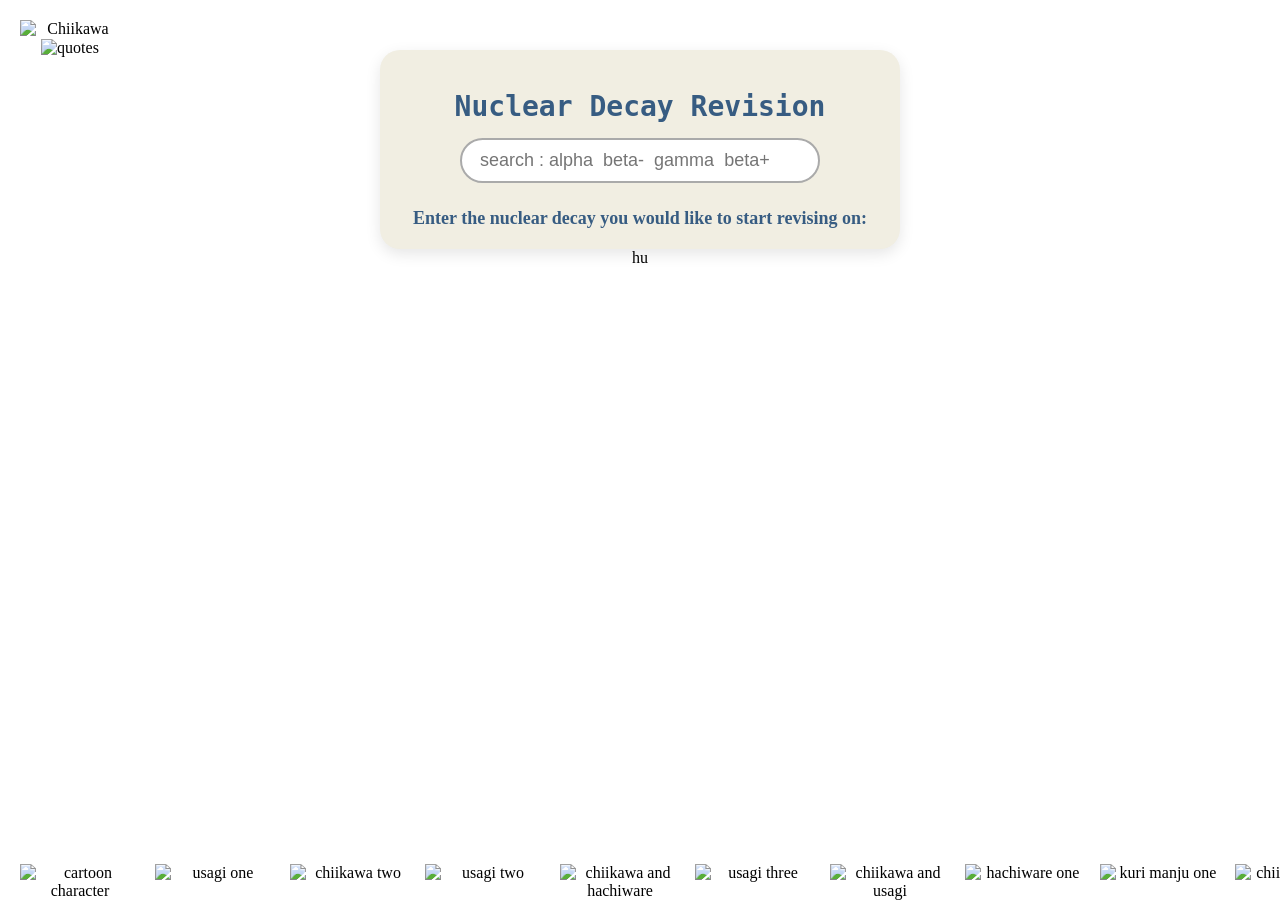
==== index.html @ 35d06815 "Add files via upload To use this website. You just have to search for the decay you would like to re" ====
<!DOCTYPE html>
<html lang="en">
<head>
  <meta charset="UTF-8">
  <title>Nuclear Decay Revision</title>
  <link rel="stylesheet" href="searchpage.style.css">
</head>
<body>

  <div class="searchpage">

    
    <div class="cloud-rect">
      <h1 class="cloud-title">Nuclear Decay Revision</h1>

      <input
        type="text"
        placeholder="search : alpha  beta-  gamma  beta+"
        class="search-bar"
        id="searchInput"
      >

      
      <h2 class="cloud-subtitle">
        Enter the nuclear decay you would like to start revising on:
      </h2>
    </div>

    
    <div class="left-animation">
      <img src="images/chiikawa1-copy.webp" alt="cartoon character">
      <img src="images/usagi1.png" alt="usagi one">
      <img src="images/chiikawa2.webp" alt="chiikawa two">
      <img src="images/usagi2.png" alt="usagi two">
      <img src="images/chiikawa-hachiware.png" alt="chiikawa and hachiware">
      <img src="images/usagi3.png" alt="usagi three">
      <img src="images/chiikawa-usagi.png" alt="chiikawa and usagi">
      <img src="images/hachiware1.png" alt="hachiware one">
      <img src="images/kuri-manju1.png" alt="kuri manju one">
      <img src="images/chiikawa3.png" alt="chiikawa three">
    </div>

    
    <div class="top-left">
      <img src="images/study-together.png" alt="Chiikawa" class="character" id="chiikawa">
      <div class="quote sticker"><img src="images/Work With Me Sticker.gif" alt="quotes" ></div>
    </div>

  <script src="script.js"></script>
</script>
</body>
</html>hu
---- searchpage.style.css ----
* {
  box-sizing: border-box;
  margin: 0;
  padding: 0;
}


.searchpage {
  position: relative;
  min-height: 100vh;
  text-align: center;
  background-image: url("images/bluesky.jpg");
  background-size: cover;
  background-repeat: no-repeat;
  background-position: center;

  display: flex;
  flex-direction: column;
  align-items: center;
  justify-content: flex-start;
  padding-top: 30px;
}


.cloud-rect {
  background-color: #f1eee2;
  width: 520px;
  max-width: 95%;
  padding: 40px 30px 20px 30px;
  border-radius: 20px;
  display: flex;
  flex-direction: column;
  align-items: center;
  gap: 15px;
  margin-top: 20px;
  box-shadow: 0 5px 15px rgba(0,0,0,0.1);
}


.cloud-title {
  font-family: monospace;
  font-size: 28px;
  color: rgb(55, 92, 130);
  text-align: center;
}


.search-bar {
  padding: 10px 18px;
  border-radius: 25px;
  border: 2px solid #aaa;
  width: 360px;
  font-size: 18px;
}


.cloud-subtitle {
  font-size: 18px;
  color: rgb(55, 92, 130);
  margin-top: 10px;
  text-align: center;
}


.left-animation {
  position: fixed;
  bottom: 0;
  left: 20px;
  display: flex;
  flex-direction: row;
  gap: 15px;
  z-index: 10;
  margin: 0;
  padding: 0;
}

.left-animation img {
  display: block;
  width: 120px;
  height: auto;
  margin: 0;
  padding: 0;
  animation: bounce 2s infinite ease-in-out;
}

@keyframes bounce {
  0%, 100% { transform: translateY(0); }
  50% { transform: translateY(-10px); }
}



.top-left {
  position: fixed;   
  top: 20px;
  left: 20px;
  display: flex;
  flex-direction: column; 
  gap: 1px;             
  z-index: 1000;        
}


.top-left img:first-child {
  width: 100px;    
  height: auto;    
}


.top-left img:last-child {
  width: 250px;    
  height: auto;    
}
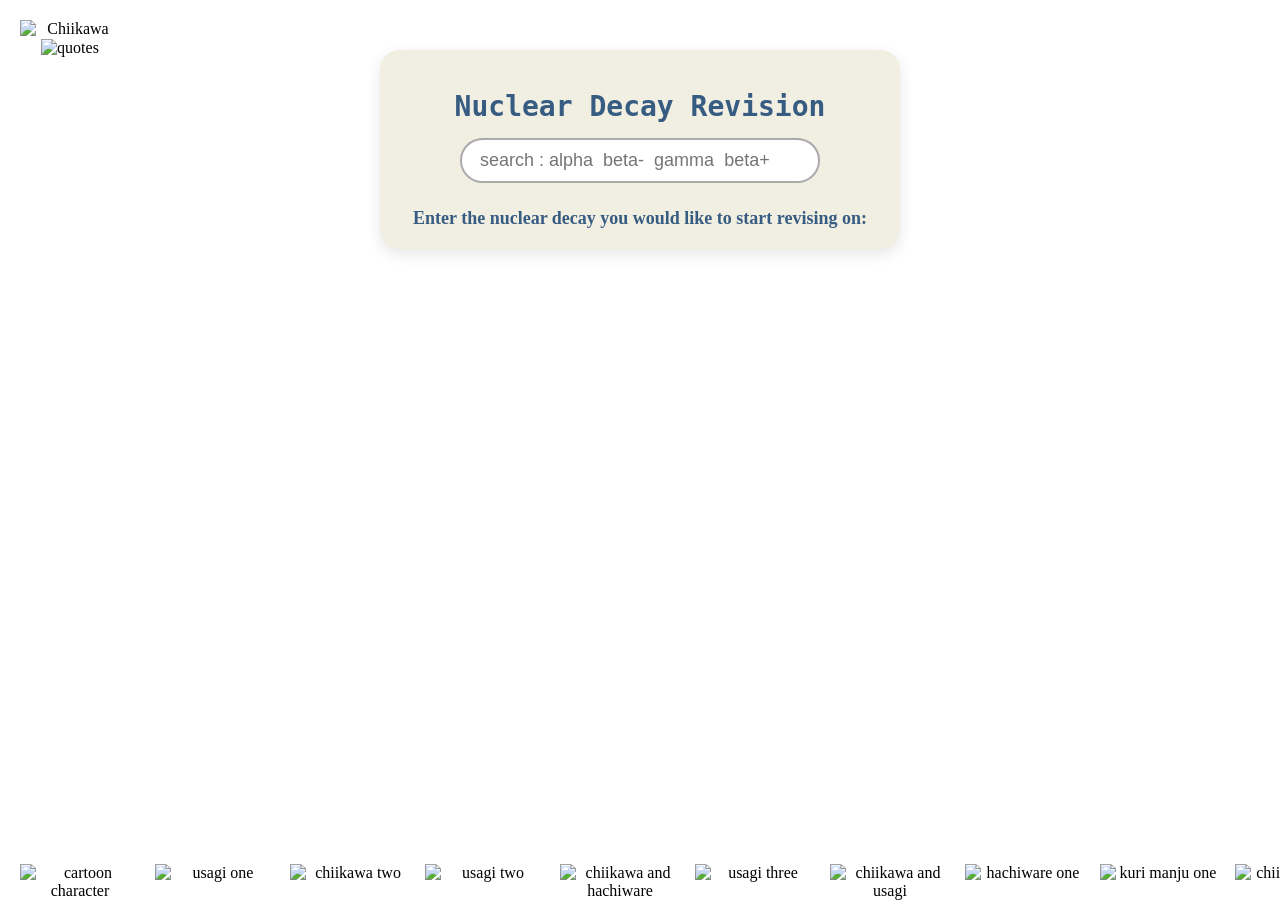
==== commit 2c68456b: "Fix HTML formatting and add missing newlines" ====
--- a/index.html
+++ b/index.html
@@ -49,4 +49,4 @@
   <script src="script.js"></script>
 </script>
 </body>
-</html>hu+</html>
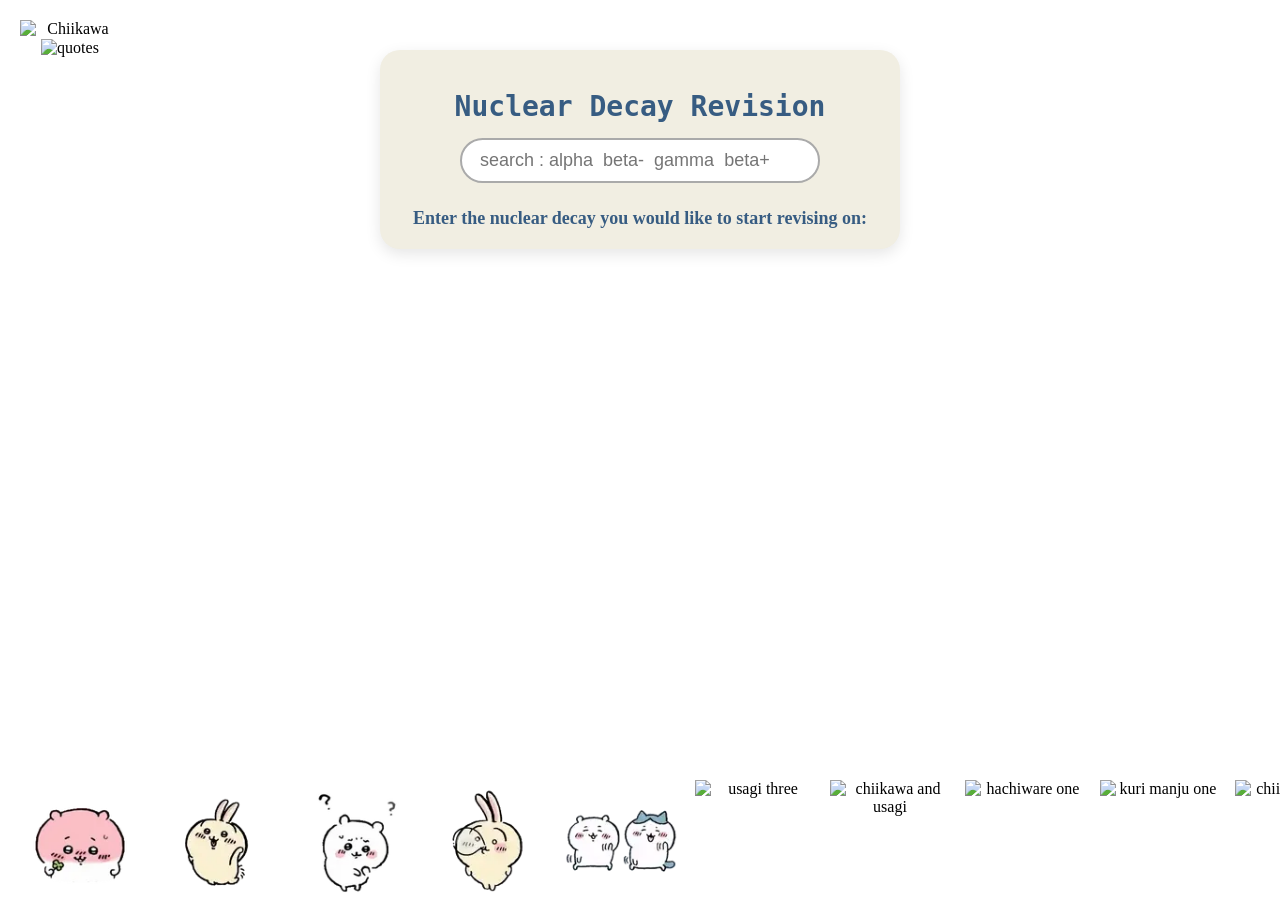
==== commit 3eb4f8cd: "Fix HTML formatting and structure" ====
--- a/index.html
+++ b/index.html
@@ -28,11 +28,11 @@
 
     
     <div class="left-animation">
-      <img src="images/chiikawa1-copy.webp" alt="cartoon character">
-      <img src="images/usagi1.png" alt="usagi one">
-      <img src="images/chiikawa2.webp" alt="chiikawa two">
-      <img src="images/usagi2.png" alt="usagi two">
-      <img src="images/chiikawa-hachiware.png" alt="chiikawa and hachiware">
+      <img src="chiikawa1-copy.webp" alt="cartoon character">
+      <img src="usagi1.png" alt="usagi one">
+      <img src="chiikawa2.webp" alt="chiikawa two">
+      <img src="usagi2.png" alt="usagi two">
+      <img src="chiikawa-hachiware.png" alt="chiikawa and hachiware">
       <img src="images/usagi3.png" alt="usagi three">
       <img src="images/chiikawa-usagi.png" alt="chiikawa and usagi">
       <img src="images/hachiware1.png" alt="hachiware one">
@@ -47,6 +47,5 @@
     </div>
 
   <script src="script.js"></script>
-</script>
 </body>
 </html>
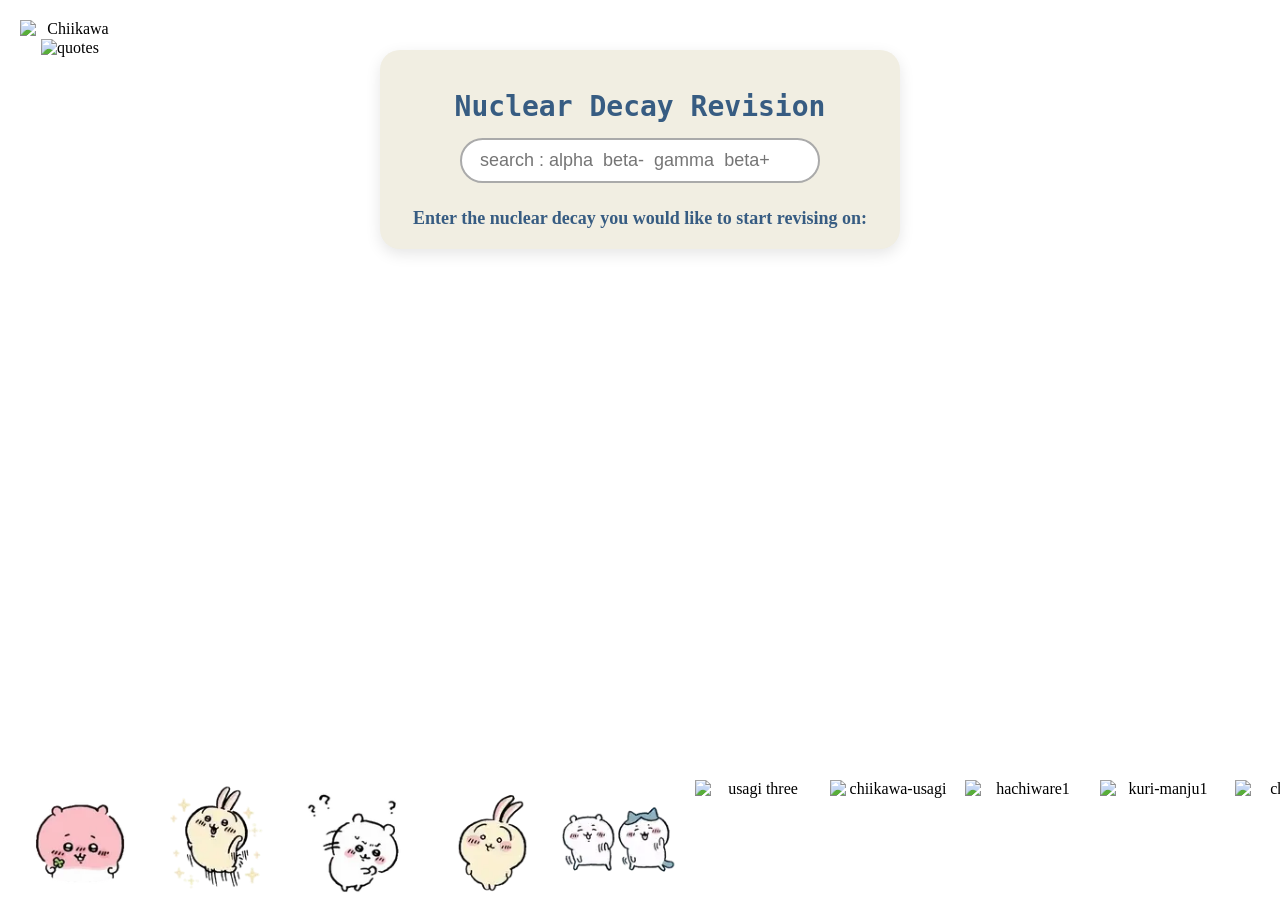
==== commit 803fb0ab: "Fix HTML formatting and update image alt texts" ====
--- a/index.html
+++ b/index.html
@@ -28,16 +28,16 @@
 
     
     <div class="left-animation">
-      <img src="chiikawa1-copy.webp" alt="cartoon character">
-      <img src="usagi1.png" alt="usagi one">
-      <img src="chiikawa2.webp" alt="chiikawa two">
-      <img src="usagi2.png" alt="usagi two">
-      <img src="chiikawa-hachiware.png" alt="chiikawa and hachiware">
+      <img src="chiikawa1-copy.webp" alt="copy">
+      <img src="usagi1.png" alt="usagi1">
+      <img src="chiikawa2.webp" alt="chiikawa2">
+      <img src="usagi2.png" alt="usagi2">
+      <img src="chiikawa-hachiware.png" alt="chiikawa-hachiware">
       <img src="images/usagi3.png" alt="usagi three">
-      <img src="images/chiikawa-usagi.png" alt="chiikawa and usagi">
-      <img src="images/hachiware1.png" alt="hachiware one">
-      <img src="images/kuri-manju1.png" alt="kuri manju one">
-      <img src="images/chiikawa3.png" alt="chiikawa three">
+      <img src="images/chiikawa-usagi.png" alt="chiikawa-usagi">
+      <img src="images/hachiware1.png" alt="hachiware1">
+      <img src="images/kuri-manju1.png" alt="kuri-manju1">
+      <img src="images/chiikawa3.png" alt="chiikawa3">
     </div>
 
     
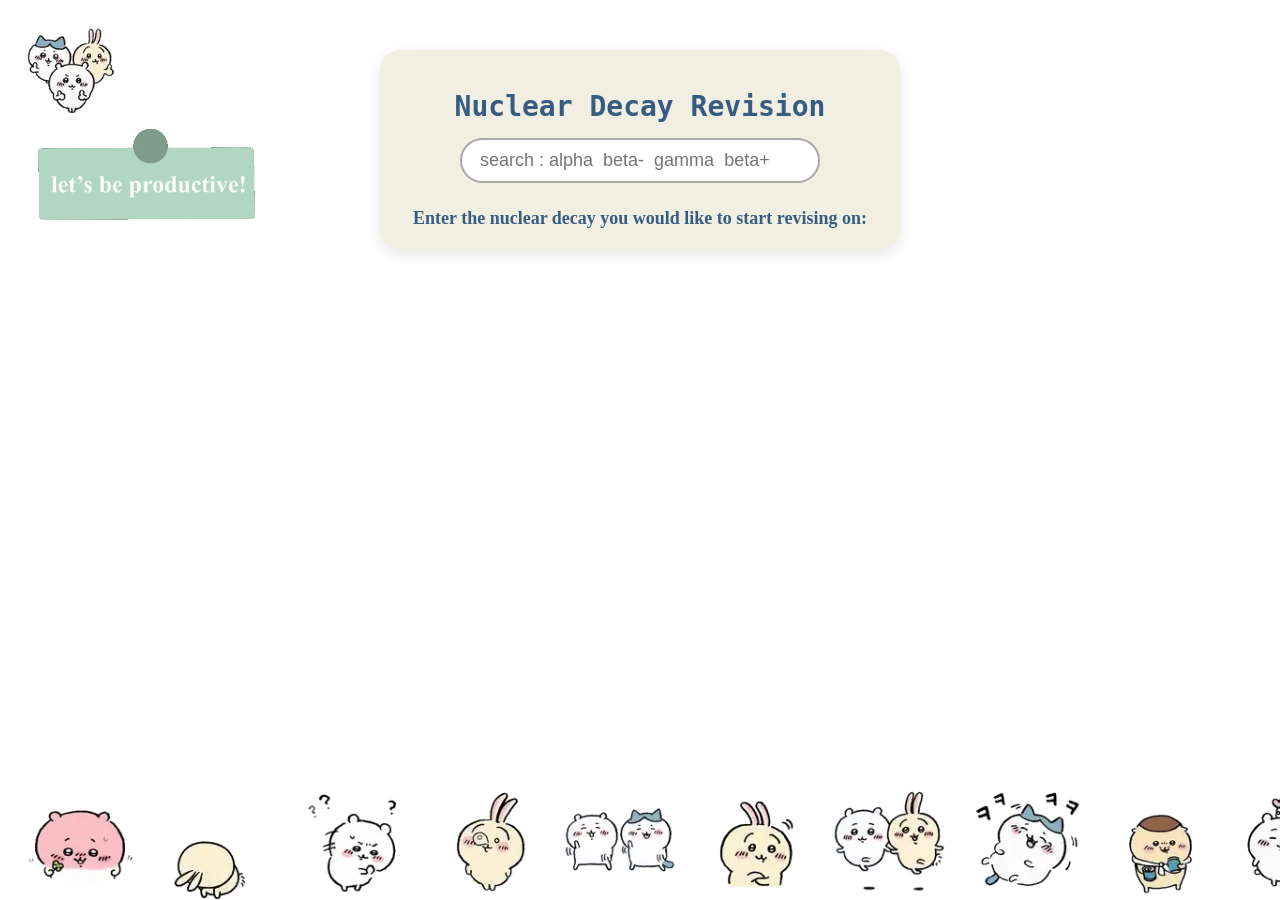
==== commit 066a1cbc: "Fix HTML formatting and structure" ====
--- a/index.html
+++ b/index.html
@@ -33,17 +33,17 @@
       <img src="chiikawa2.webp" alt="chiikawa2">
       <img src="usagi2.png" alt="usagi2">
       <img src="chiikawa-hachiware.png" alt="chiikawa-hachiware">
-      <img src="images/usagi3.png" alt="usagi three">
-      <img src="images/chiikawa-usagi.png" alt="chiikawa-usagi">
-      <img src="images/hachiware1.png" alt="hachiware1">
-      <img src="images/kuri-manju1.png" alt="kuri-manju1">
-      <img src="images/chiikawa3.png" alt="chiikawa3">
+      <img src="usagi3.png" alt="usagi three">
+      <img src="chiikawa-usagi.png" alt="chiikawa-usagi">
+      <img src="hachiware1.png" alt="hachiware1">
+      <img src="kuri-manju1.png" alt="kuri-manju1">
+      <img src="chiikawa3.png" alt="chiikawa3">
     </div>
 
     
     <div class="top-left">
-      <img src="images/study-together.png" alt="Chiikawa" class="character" id="chiikawa">
-      <div class="quote sticker"><img src="images/Work With Me Sticker.gif" alt="quotes" ></div>
+      <img src="study-together.png" alt="Chiikawa" class="character" id="chiikawa">
+      <div class="quote sticker"><img src="Work With Me Sticker.gif" alt="quotes" ></div>
     </div>
 
   <script src="script.js"></script>
